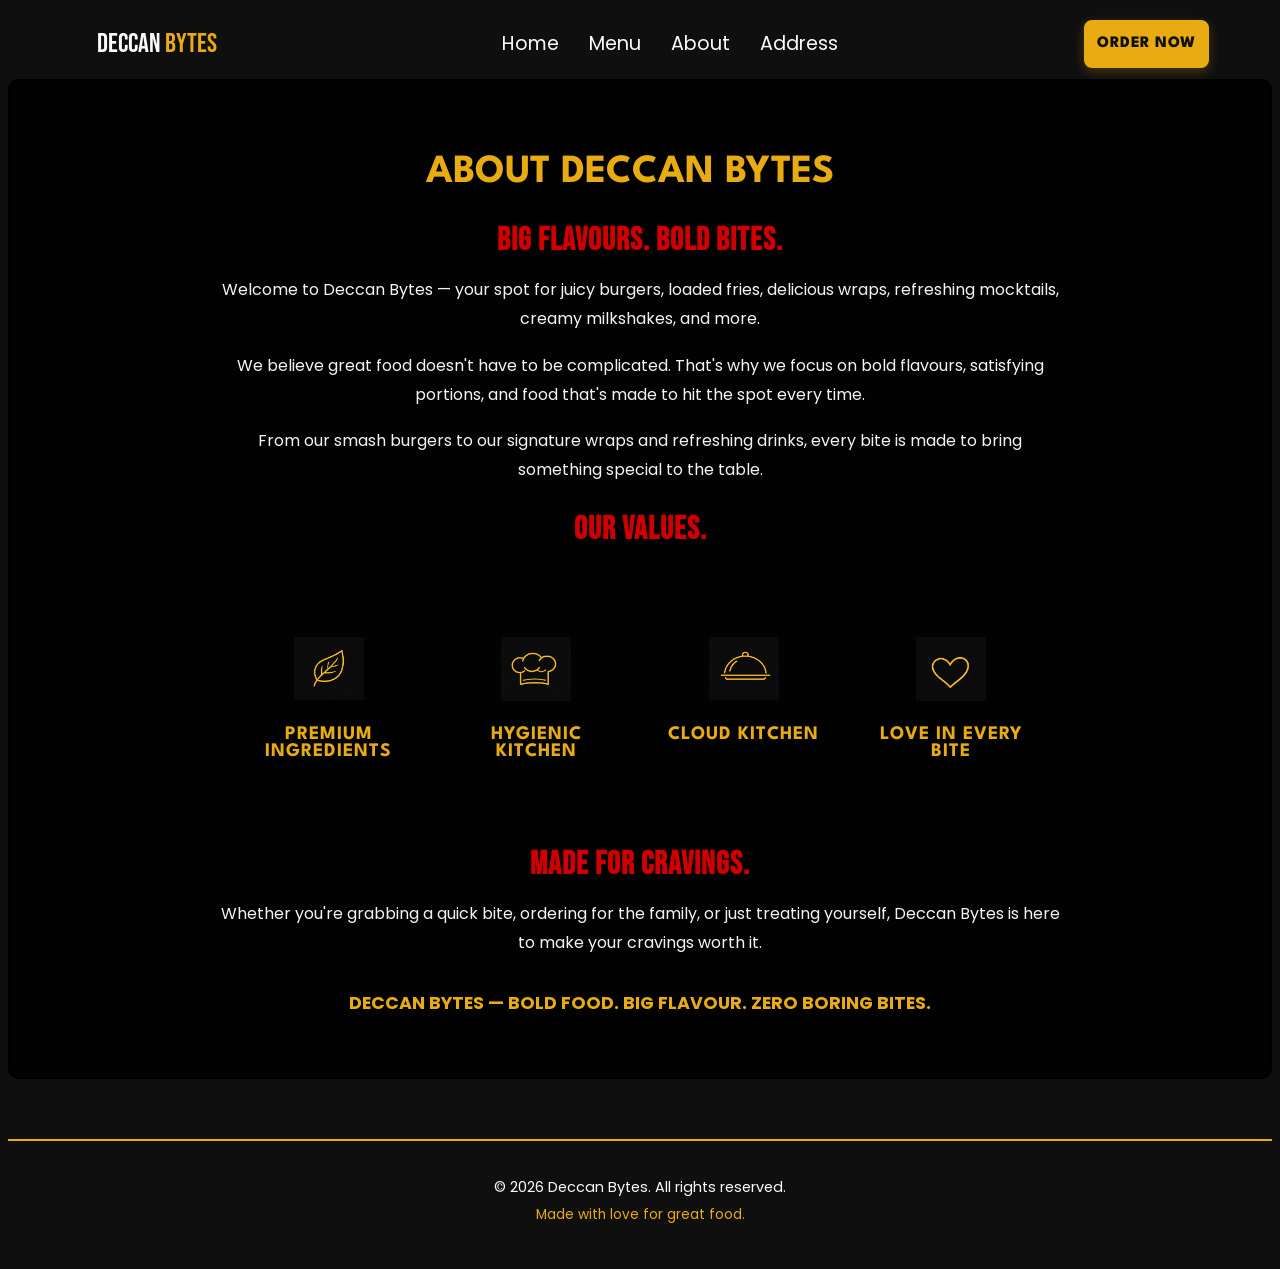
==== aboutpage.html @ 405ad227 "Initial Deccan Bytes website" ====
<!DOCTYPE html>
<html lang="en">
<head>
  <meta charset="UTF-8">

  <meta name="viewport" content="width=device-width, initial-scale=1.0">

  <meta
    name="description"
    content="Learn more about Deccan Bytes — bold burgers, wraps, fries, drinks and food made fresh for every craving."
  >

  <meta name="theme-color" content="#0F0F0F">

  <title>Deccan Bytes | About Us</title>

  <link rel="icon" type="image/png" href="truefavicon.png">

  <link rel="stylesheet" href="style.css">

  <link rel="preconnect" href="https://fonts.googleapis.com">
  <link rel="preconnect" href="https://fonts.gstatic.com" crossorigin>

  <link
    href="https://fonts.googleapis.com/css2?family=Bebas+Neue&family=Open+Sans:ital,wght@0,300..800;1,300..800&display=swap"
    rel="stylesheet"
  >

  <link
    href="https://fonts.googleapis.com/css2?family=Poppins:wght@100;200;300;400;500;600;700;800;900&display=swap"
    rel="stylesheet"
  >

  <link
    href="https://fonts.googleapis.com/css2?family=League+Spartan:wght@100..900&display=swap"
    rel="stylesheet"
  >
</head>
  <body>
    <nav>
      <div class="brand"><span class="white-text">DECCAN</span> BYTES</div>
      <button id="menu-toggle">☰</button>

    <ul>
        <li><a href="index.html">Home</a></li>
        <li><a href="menupage.html">Menu</a></li>
        <li><a href="aboutpage.html">About</a></li>
        <li><a href="addresspage.html">Address</a></li>
    </ul>

<a href="addresspage.html" id="order-button">ORDER NOW</a>
</nav>
<section id="about">

  <h1 class="menu-section-heading">ABOUT DECCAN BYTES</h1>

  <div class="about-content">

    <h2>BIG FLAVOURS. BOLD BITES.</h2>

    <p>
      Welcome to Deccan Bytes — your spot for juicy burgers, loaded fries,
      delicious wraps, refreshing mocktails, creamy milkshakes, and more.
    </p>

    <p>
      We believe great food doesn't have to be complicated. That's why we
      focus on bold flavours, satisfying portions, and food that's made to
      hit the spot every time.
    </p>

    <p>
      From our smash burgers to our signature wraps and refreshing drinks,
      every bite is made to bring something special to the table.
    </p>
    <h2>OUR VALUES.</h2>
    <section class="values">

  <div class="value-card">
    <img src="ICONS/ICONS - PREMIUM INGREDIENTS.png" alt="Leaf icon">
    <h2>PREMIUM INGREDIENTS</h2>
  </div>

  <div class="value-card">
    <img src="ICONS/ICONS - HYGIENIC KITCHEN.png" alt="Chef hat icon">
    <h2>HYGIENIC KITCHEN</h2>
  </div>

  <div class="value-card">
    <img src="ICONS/ICONS - CLOUD KITCHEN.png" alt="Serving cloche icon">
    <h2>CLOUD KITCHEN</h2>
  </div>

  <div class="value-card">
    <img src="ICONS/ICONS - LOVE IN EVERY BITE.png" alt="Heart icon">
    <h2>LOVE IN EVERY BITE</h2>
  </div>

</section>

    <h2>MADE FOR CRAVINGS.</h2>

    <p>
      Whether you're grabbing a quick bite, ordering for the family, or just
      treating yourself, Deccan Bytes is here to make your cravings worth it.
    </p>

    <p class="about-highlight">
      <strong>DECCAN BYTES — BOLD FOOD. BIG FLAVOUR. ZERO BORING BITES.</strong>
    </p>

  </div>

</section>
<script src="script.js"></script>
<footer class="site-footer">
  <p>© 2026 Deccan Bytes. All rights reserved.</p>
  <p>Made with love for great food.</p>
</footer>
</body>
</html>
---- style.css ----
h1 {
  font-size: 3rem;
  font-family: 'Bebas Neue', cursive;
}

body {
  background-color: #0F0F0F;
  color: #E9AB12;
  font-family: 'Poppins', sans-serif;
}

.brand {
  font-size: 1.7rem;
  margin-left: 2vw;
  font-family: 'Bebas Neue', sans-serif;
}

.hero #heading {
  font-size: 1.8rem;
  font-family: 'Poppins', cursive;
  text-align: center;
}

.hero #actualheading {
  font-family: 'Bebas Neue', cursive;
  font-size: 7rem;
  text-align: center;
}

.hero #tagline2 {
  font-size: 2rem;
  margin-left: 3vw;
  margin-top: 5vh;
  text-align: center;
}


/* =========================
   NAVBAR
   ========================= */

nav {
  position: sticky;
  top: 0;
  z-index: 1000;
  display: flex;
  align-items: center;
  justify-content: space-between;
  background-color: #0F0F0F;
  padding: 5px 5%;
}

nav ul {
  display: flex;
  gap: 30px;
  list-style: none;
}

nav ul li a {
  text-decoration: none;
  color: #fafafa;
  font-size: 1.2rem;
  transition: 0.3s ease;
}

nav ul li a:hover {
  color: #fdfcfb;
  background-color: #ff6200;
  transform: scale(1.1);
}


/* HAMBURGER BUTTON */

#menu-toggle {
  display: none;
  background: none;
  border: none;
  color: #E9AB12;
  font-size: 2rem;
  cursor: pointer;
}

#order-button {
  position: relative;
  overflow: hidden;

  width: 125px;
  height: 48px;

  display: flex;
  align-items: center;
  justify-content: center;

  box-sizing: border-box;

  border: 2px solid #E9AB12;
  border-radius: 8px;

  background-color: #E9AB12;
  color: #0F0F0F;

  text-decoration: none;

  font-family: 'League Spartan', sans-serif;
  font-size: 1rem;
  font-weight: 800;
  letter-spacing: 0.5px;

  cursor: pointer;

  box-shadow: 0 4px 12px rgba(233, 171, 18, 0.25);

  transition:
    transform 0.25s ease,
    background-color 0.25s ease,
    color 0.25s ease,
    box-shadow 0.25s ease;
}

#order-button:hover {
  background-color: #0F0F0F;
  color: #E9AB12;
  text-decoration: none;

  transform: translateY(-3px);

  box-shadow: 0 7px 18px rgba(233, 171, 18, 0.35);
}

#order-button:active {
  transform: translateY(0);
}

#order-button:active {
  transform: translateY(0);
  box-shadow: 0 3px 8px rgba(233, 171, 18, 0.2);
}


/* =========================
   HERO
   ========================= */

.hero {
  min-height: 80vh;
  background-image: linear-gradient(
    rgba(15, 15, 15, 0.4),
    rgba(15, 15, 15, 0.4)
  ),
  url("thirdbackground.jpg");
  background-size: cover;
  background-position: center;
}

p {
  line-height: 1.6;
}
.values {
  display: grid;
  grid-template-columns: repeat(4, 1fr);
  gap: 20px;
  max-width: 1100px;
  margin: 60px auto;
  padding: 0 20px;
}

.value-card {
  text-align: center;
  padding: 25px 15px;
}

.value-card img {
  width: 70px;
  height: 70px;
  object-fit: contain;
  margin-bottom: 15px;
}

.value-card h2 {
  font-family: 'League Spartan', sans-serif;
  color: #E9AB12;
  font-size: 1.2rem;
  margin: 0;
}

.white-text {
  color: #fafafa;
}

.orange-text {
  color: #E9AB12;
}

#heading {
  color: #fafafa;
}

#text {
  color: #fafafa;
  font-size: 1.2rem;
  text-align: center;
  max-width: 900px;
  margin: 60px auto;
  line-height: 1.8;
}


/* =========================
   MENU
   ========================= */

#menu-heading {
  font-family: 'Bebas Neue', cursive;
  font-size: 4rem;
  text-align: center;
  padding-top: 50px;
}

.menu-grid {
  display: grid;
  grid-template-columns: 1fr 1fr;
  gap: 25px;
}


/* =========================
   BURGERS
   ========================= */

#burgers {
  background-color: #b09471;
  border-radius: 10px;
  padding: 20px;
  border: 2px solid #000000;
}

.bimage {
  width: 137.5px;
  height: 158.5px;
  border-radius: 10px;
}

.menu-item1 {
  display: flex;
  align-items: center;
  justify-content: space-between;
  padding: 20px;
  background-color: #b8a389;
  color: #0F0F0F;
  border-radius: 10px;
}

.description {
  flex: 1;
  margin-right: 20px;
  font-size: 1.2rem;
  font-family: 'Poppins', sans-serif;
  background-color: #b1987b;
  color: #010000;
  padding: 10px;
  border-radius: 10px;
}

.rate {
  color: #d40000;
  font-size: 1.3rem;
}

.burgrow {
  display: flex;
  align-items: center;
  gap: 15px;
  margin-bottom: 30px;
}

.menu-section-heading {
  font-family: 'League Spartan', sans-serif;
  font-size: 2.5rem;
  margin-bottom: 30px;
  margin-right: 20px;
  color: #0F0F0F;
  text-align: center;
}


/* MOBILE COMPONENTS - HIDDEN ON DESKTOP */

.mobile-components {
  display: none;
}


/* =========================
   WRAPS
   ========================= */

#wraps {
  background-color: #b09471;
  border-radius: 10px;
  padding: 20px;
  border: 2px solid #000000;
}


/* =========================
   SABBA
   ========================= */

.sabbrow {
  display: flex;
  align-items: center;
  gap: 15px;
}

.simage {
  width: 137.5px;
  height: 158.5px;
  border-radius: 10px;
}

.sabbtext {
  flex: 1;
}


/* =========================
   COMBOS
   ========================= */

#combos {
  background-color: #030202;
  border-radius: 10px;
  padding: 20px;
  border: 2px solid #000000;
}

#combos-top-heading {
  font-family: 'League Spartan', sans-serif;
  font-size: 2.5rem;
  margin-bottom: 30px;
  margin-right: 20px;
  color: #E9AB12;
  text-align: center;
}

#below-combo {
  font-family: 'Poppins', sans-serif;
  font-size: 1.2rem;
  text-align: center;
  margin-bottom: 30px;
  color: #efecec;
}

.combo-name {
  font-family: 'Bebas Neue', cursive;
  font-size: 2.5rem;
  text-align: center;
  margin-bottom: 30px;
  color: #f7f7f7;
}


/* COMBO CONTENT */

.combo-content {
  display: flex;
  flex-direction: column;
  gap: 20px;
}


/* ONLY THE LIST + IMAGE ARE SIDE BY SIDE */

.combo-main {
  display: flex;
  align-items: center;
  gap: 20px;
}

.combo-main ul {
  flex: 1;
  margin: 0;
}

.combo-main ul li {
  font-family: 'Poppins', sans-serif;
  font-size: 1.2rem;
  margin-bottom: 15px;
  color: #efecec;
  list-style-type: disc;
}

.combo-image {
  height: 218px;
  width: 228px;
  border-radius: 15px;
}


/* CHICKEN CRUNCH IMAGE */

#chickencrunchcombo img {
  height: 210px;
  width: 228px;
  border-radius: 15px;
}


/* COMBO PRICE */

#combos .rate {
  color: #eeece7;
  font-size: 1.3rem;
  text-align: center;
  margin-top: 10px;
  background-color: #d00000;
  border: 2px solid #d00000;
  border-radius: 15px;
}


/* COMBO DESCRIPTION */

#combos .description {
  margin-right: 0;
}


/* RED TEXT */

.red-text {
  color: #ff0000;
}


/* =========================
   SIDES
   ========================= */

#sides {
  background-color: #020202;
  border-radius: 10px;
  padding: 20px;
  border: 2px solid #000000;
}

#sides .menu-item1 {
  background-color: #1a1a1a;
  color: #fafafa;
}

#sides .menu-section-heading {
  color: #E9AB12;
}

.side-image {
  width: 384px;
  height: 231.25px;
  border-radius: 15px;
  display: block;
  margin: 0 auto;
}


/* =========================
   MILKSHAKES
   ========================= */

.milkshake-content {
  display: flex;
  align-items: center;
  gap: 20px;
}

.milkshake-list {
  flex: 1;
}

.drink-item {
  display: flex;
  align-items: center;
  gap: 8px;
  margin-bottom: 18px;
  font-family: 'Poppins', sans-serif;
  font-size: 1rem;
  color: #f8f3f3;
}

.dots {
  flex: 1;
  border-bottom: 2px dotted #f8f3f3;
  min-width: 20px;
}

.drink-price {
  color: #d00000;
  font-weight: 600;
  white-space: nowrap;
}

.milkshake-image {
  width: 190px;
  height: 270px;
  object-fit: cover;
  border-radius: 15px;
}


/* =========================
   MOCKTAILS
   ========================= */

.mocktail-content {
  display: flex;
  align-items: center;
  gap: 20px;
}

.mocktail-list {
  flex: 1;
}

.mocktail-image {
  width: 190px;
  height: 270px;
  object-fit: cover;
  border-radius: 15px;
}


/* =========================
   ABOUT
   ========================= */

#about {
  background-color: #020202;
  border-radius: 10px;
  padding: 40px;
  border: 2px solid #000000;
}

#about .menu-section-heading {
  color: #E9AB12;
  text-align: center;
  margin-bottom: 30px;
}

.about-content {
  max-width: 850px;
  margin: 0 auto;
  text-align: center;
}

.about-content h2 {
  color: #d00000;
  font-family: 'Bebas Neue', sans-serif;
  font-size: 2rem;
  letter-spacing: 1px;
  margin-top: 25px;
  margin-bottom: 12px;
}

.about-content p {
  color: #f8f3f3;
  font-family: 'Poppins', sans-serif;
  font-size: 1rem;
  line-height: 1.8;
  margin-bottom: 18px;
}

.about-highlight {
  color: #E9AB12 !important;
  font-size: 1.1rem !important;
  margin-top: 30px;
}
.address {
  max-width: 700px;
  margin: 30px auto;
  padding: 20px 25px;

  background-color: #1a1a1a;
  border: 2px solid #E9AB12;
  border-radius: 10px;

  color: #fafafa;
  font-family: 'Poppins', sans-serif;
  font-size: 1.1rem;
  line-height: 1.7;
  text-align: center;

  box-shadow: 0 5px 15px rgba(233, 171, 18, 0.15);
}
/* FOOTER */
.site-footer {
  margin-top: 60px;
  padding: 30px 20px;
  background-color: #0F0F0F;
  border-top: 2px solid #E9AB12;
  text-align: center;
}

.site-footer p {
  margin: 5px 0;
  color: #fafafa;
  font-family: 'Poppins', sans-serif;
  font-size: 0.9rem;
}

.site-footer p:last-child {
  color: #E9AB12;
  font-size: 0.85rem;
}
.values h2 {
    font-family: 'League Spartan', sans-serif;
  color: #E9AB12;
  font-size: 1.2rem;
  margin: 0;
}
.address-layout {
  display: grid;
  grid-template-columns: 1fr 1fr;
  gap: 40px;
  align-items: center;
  max-width: 1100px;
  margin: 60px auto;
  padding: 20px;
}

.address-content {
  text-align: center;
}

.map-container {
  width: 100%;
  height: 320px;
  border-radius: 18px;
  overflow: hidden;
  border: 2px solid #E9AB12;
  box-shadow: 0 5px 20px rgba(233, 171, 18, 0.15);
}

.map-container iframe {
  width: 100%;
  height: 100%;
  border: 0;
}
.nugget-info {
  flex: 1;
}

.nugget-info .menu-item1 {
  margin-bottom: 15px;
}
/* ADDRESS PAGE */

.address-layout {
  display: grid;
  grid-template-columns: 1fr 1fr;
  gap: 40px;
  align-items: center;
  max-width: 1100px;
  margin: 60px auto;
  padding: 20px;
}

.address-content {
  text-align: center;
}

.address-content .menu-section-heading {
  color: #E9AB12;
  margin-bottom: 25px;
}

.address {
  max-width: 600px;
  margin: 0 auto 25px;
  padding: 20px 25px;
  background-color: #1a1a1a;
  border: 2px solid #E9AB12;
  border-radius: 12px;
  color: #fafafa;
  font-family: 'Poppins', sans-serif;
  font-size: 1rem;
  line-height: 1.7;
  text-align: center;
  box-shadow: 0 5px 15px rgba(233, 171, 18, 0.15);
}

/* PHONE + WHATSAPP */

.contact-info {
  display: flex;
  flex-direction: column;
  align-items: center;
  gap: 12px;
  margin: 25px 0;
}

.phone-link,
.whatsapp-link {
  display: inline-block;
  width: 240px;
  padding: 12px 18px;
  border-radius: 10px;
  text-decoration: none;
  font-family: 'Poppins', sans-serif;
  font-weight: 600;
  transition: 0.25s ease;
}

.phone-link {
  background-color: #E9AB12;
  color: #0F0F0F;
}

.whatsapp-link {
  background-color: #1a1a1a;
  color: #E9AB12;
  border: 2px solid #E9AB12;
}

.phone-link:hover,
.whatsapp-link:hover {
  transform: translateY(-3px);
}

/* QR CODE */

.qr-section {
  margin-top: 25px;
  text-align: center;
}

.whatsapp-qr {
  width: 170px;
  height: 170px;
  padding: 10px;
  background-color: #ffffff;
  border-radius: 15px;
  border: 2px solid #E9AB12;
  box-shadow: 0 5px 15px rgba(233, 171, 18, 0.15);
}

.qr-section p {
  margin-top: 10px;
  color: #fafafa;
  font-family: 'Poppins', sans-serif;
  font-size: 0.9rem;
}

/* MAP */

.map-container {
  width: 100%;
  height: 420px;
  border-radius: 18px;
  overflow: hidden;
  border: 2px solid #E9AB12;
  box-shadow: 0 5px 20px rgba(233, 171, 18, 0.15);
}

.map-container iframe {
  width: 100%;
  height: 100%;
  border: 0;
}
/* =========================
   MOBILE RESPONSIVE
   ========================= */
@media (max-width: 768px) {

  /* =========================
     NAVBAR
     ========================= */

  nav {
    padding: 12px 15px;
    flex-wrap: nowrap;
    gap: 10px;
  }

  .brand {
    font-size: 1.4rem;
    margin-left: 0;
    margin-right: auto;
  }

  #menu-toggle {
    display: block;
    flex-shrink: 0;
  }

  nav ul {
    display: none;
    width: 100%;
    flex-direction: column;
    text-align: center;
    gap: 15px;
    padding: 15px 0;
  }

  nav ul.active {
    display: flex;
  }

  #order-button {
    display: flex;
    width: 105px;
    height: 40px;
    font-size: 0.8rem;
    flex-shrink: 0;
  }


  /* =========================
     GENERAL
     ========================= */

  body {
    overflow-x: hidden;
  }

  .menu-grid {
    display: block;
    padding: 10px;
  }

  .menu-section-heading {
    font-size: 2rem;
  }


  /* =========================
     MOBILE BURGERS
     ========================= */

  .burgrow {
    gap: 10px;
    margin-bottom: 25px;
  }

  .desktop-description {
    display: none;
  }

  .mobile-components {
    display: block;
    font-size: 0.85rem;
    color: #0F0F0F;
    margin: 8px 0 0;
    line-height: 1.5;
  }

  .menu-item1 {
    font-size: 1.1rem;
    line-height: 1.3;
    padding: 15px;
  }

  .rate {
    font-size: 1rem;
    white-space: nowrap;
  }


  /* =========================
     BURGER / OTHER IMAGES
     ========================= */

  .bimage {
    width: 100%;
    max-width: 137.5px;
    height: auto;
  }

  .side-image {
    width: 100%;
    max-width: 384px;
    height: auto;
  }


  /* =========================
     MILKSHAKES
     ========================= */

  .milkshake-content {
    flex-direction: column;
    align-items: center;
  }

  .milkshake-list {
    width: 100%;
  }

  .milkshake-image {
    width: 150px;
    height: 210px;
  }


  /* =========================
     MOCKTAILS
     ========================= */

  .mocktail-content {
    flex-direction: column;
    align-items: center;
  }

  .mocktail-list {
    width: 100%;
  }

  .mocktail-image {
    width: 150px;
    height: 210px;
  }


  /* =========================
     DRINK LIST
     ========================= */

  .drink-item {
    font-size: 0.85rem;
    gap: 5px;
    margin-bottom: 15px;
  }

  .dots {
    min-width: 10px;
  }


  /* =========================
     ABOUT
     ========================= */

  #about {
    padding: 25px 18px;
  }

  .about-content {
    width: 100%;
  }

  .about-content h2 {
    font-size: 1.6rem;
  }

  .about-content p {
    font-size: 0.9rem;
    line-height: 1.7;
  }


  /* =========================
     VALUES
     ========================= */

  .values {
    grid-template-columns: repeat(2, 1fr);
    gap: 10px;
    margin: 40px auto;
  }

  .value-card {
    padding: 15px 5px;
  }

  .value-card img {
    width: 55px;
    height: 55px;
  }

  .value-card h2 {
    font-size: 1rem;
  }


  /* =========================
     ADDRESS
     ========================= */

  .address {
    margin: 20px 10px;
    padding: 15px;
    font-size: 0.9rem;
  }

  .address-layout {
    grid-template-columns: 1fr;
    gap: 30px;
    padding: 10px;
  }

  .map-container {
    height: 300px;
  }

  .whatsapp-qr {
    width: 150px;
    height: 150px;
  }

}
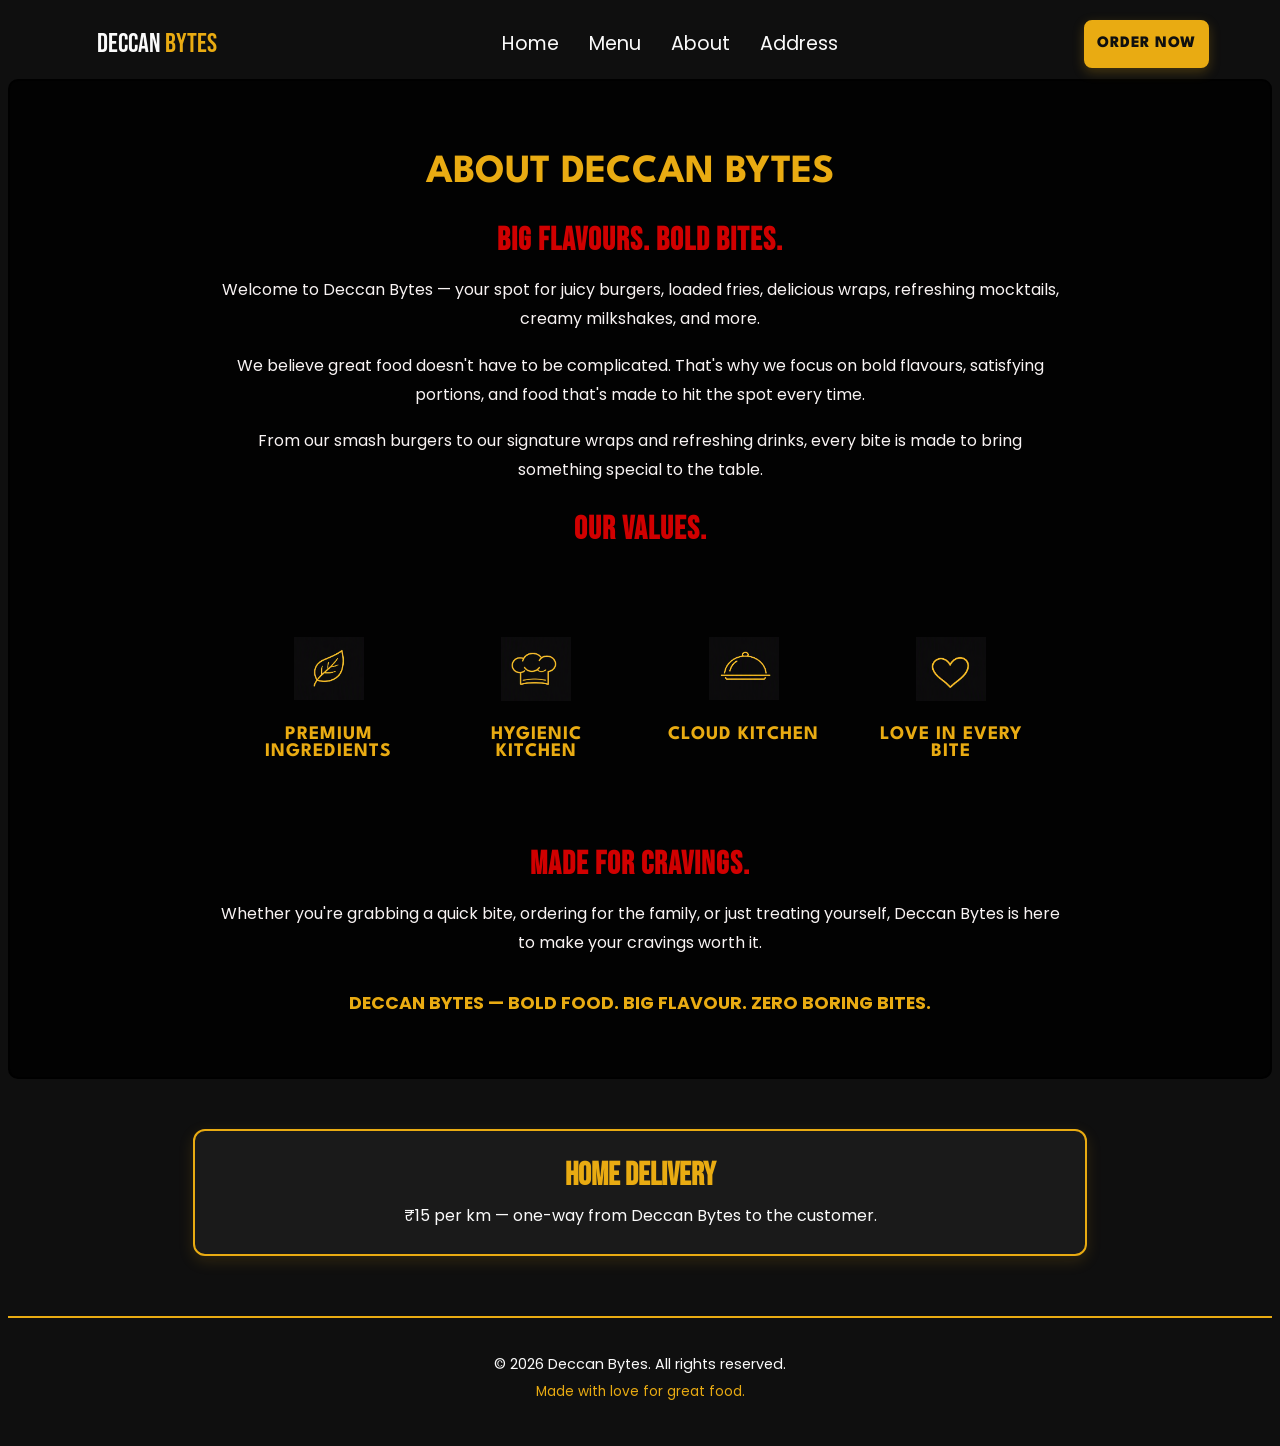
==== commit bcc6c692: "Add home delivery charge notice" ====
--- a/aboutpage.html
+++ b/aboutpage.html
@@ -113,6 +113,10 @@
 
 </section>
 <script src="script.js"></script>
+<section class="delivery-notice">
+  <h2>HOME DELIVERY</h2>
+  <p>₹15 per km — one-way from Deccan Bytes to the customer.</p>
+</section>
 <footer class="site-footer">
   <p>© 2026 Deccan Bytes. All rights reserved.</p>
   <p>Made with love for great food.</p>
--- a/style.css
+++ b/style.css
@@ -766,6 +766,30 @@
   height: 100%;
   border: 0;
 }
+.delivery-notice {
+  max-width: 850px;
+  margin: 50px auto 0;
+  padding: 25px 20px;
+  text-align: center;
+  background-color: #1a1a1a;
+  border: 2px solid #E9AB12;
+  border-radius: 12px;
+  box-shadow: 0 5px 15px rgba(233, 171, 18, 0.15);
+}
+
+.delivery-notice h2 {
+  margin: 0 0 8px;
+  color: #E9AB12;
+  font-family: 'Bebas Neue', sans-serif;
+  font-size: 2rem;
+}
+
+.delivery-notice p {
+  margin: 0;
+  color: #fafafa;
+  font-family: 'Poppins', sans-serif;
+  font-size: 1rem;
+}
 /* =========================
    MOBILE RESPONSIVE
    ========================= */
@@ -1005,5 +1029,16 @@
     width: 150px;
     height: 150px;
   }
-
+.delivery-notice {
+  margin: 35px 15px 0;
+  padding: 20px 15px;
+}
+
+.delivery-notice h2 {
+  font-size: 1.7rem;
+}
+
+.delivery-notice p {
+  font-size: 0.85rem;
+}
 }
